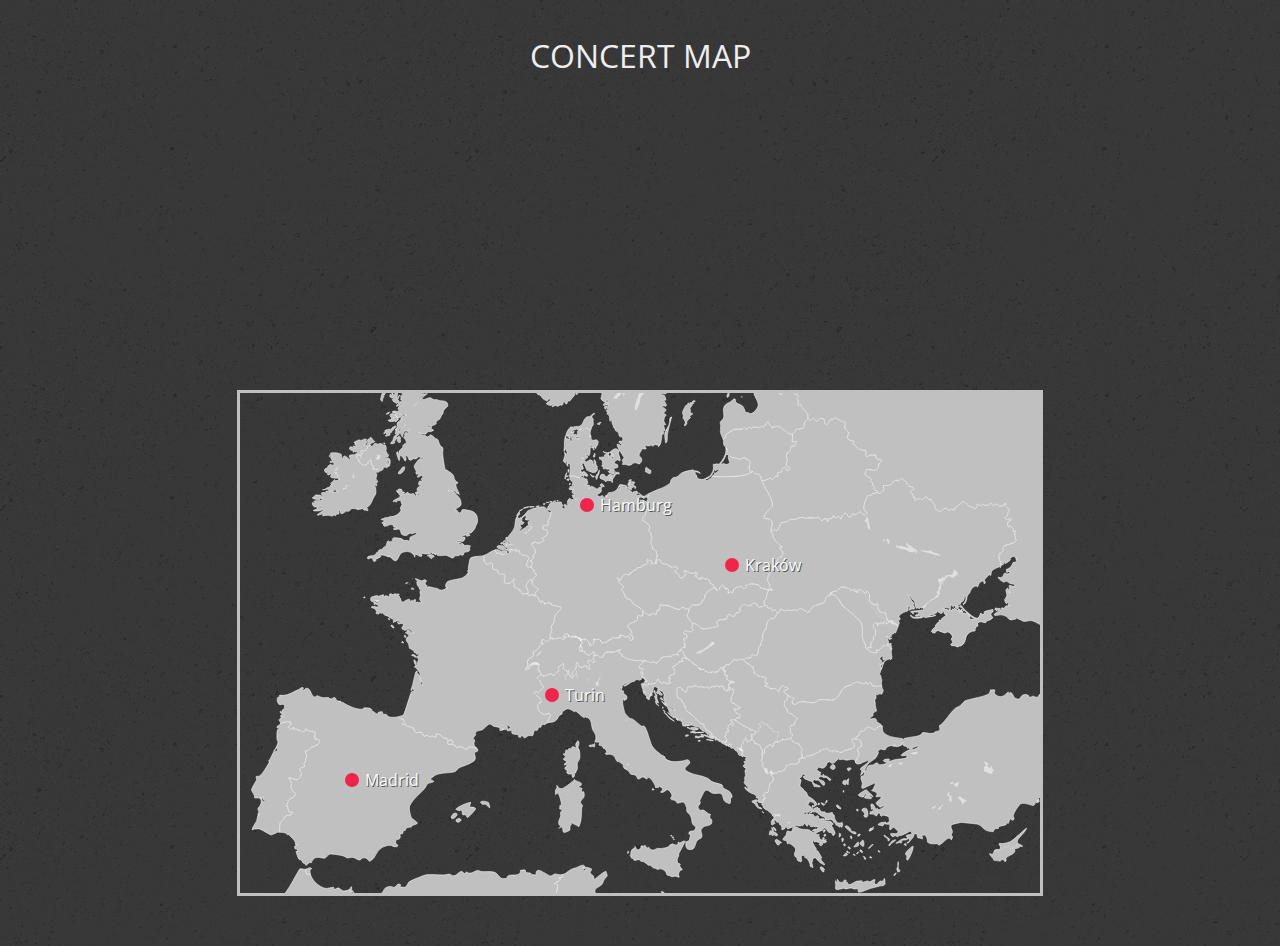
==== CSS_animaation_practice/index.html @ 10f18866 "Add files via upload" ====
<!DOCTYPE html>
<html>
    
	<head>
		<title>CSS3 Transitions and Animations — Practice</title>
		<meta name="viewport" content="width=device-width, initial-scale=1.0">
        <meta charset="utf-8">
        <link href="css/reset.css" rel="stylesheet">
        <link href="https://fonts.googleapis.com/css?family=Open+Sans:300" rel="stylesheet">
		<link href="css/style.css" rel="stylesheet">
	</head>
    
    <body>
        
        <h2>Concert Map</h2>
          <form id="form" action="" method="post">
            <h3>Information for booking tickets</h3>
          
                <input type="text" name="username" placeholder="Name">
                <input type="tel" name="Phone_number" placeholder="Phone_number">
                <input type="email" name="E-mail" placeholder="E-mail">
            
          <input type="submit" name="submit" value="Send"></input> 
        </form>
        
        <div id="concert-map" class='concert-map'>
            <div class="pin madrid">
                <span class="town">Madrid</span>
                <div class="popover">
                    <p class="place">Wizink Center</p>
                    <p class="date">October 7, 2017</p>
                    <a id="buttonOne" class="button" href="#">Buy tickets</a>
                </div>
            </div>
            
            <div class="pin turin">
                <span class="town">Turin</span>
                <div class="popover">
                    <p class="place">Pala Alpitour</p>
                    <p class="date">October 14, 2017</p>
                    <a id="buttonTwo" class="button" href="#">Buy tickets</a>
                </div>
            </div>
            <div class="pin hamburg">
                <span class="town">Hamburg</span>
                <div class="popover">
                    <p class="place">Barclaycard Arena</p>
                    <p class="date">November 6, 2017</p>
                    <a id="buttonThree" class="button" href="#">Buy tickets</a>
                </div>
            </div>
            <div class="pin krakow">
                <span class="town">Kraków</span>
                <div class="popover">
                    <p class="place">Tauron Arena</p>
                    <p class="date">November 12, 2017</p>
                    <a id="buttonFour" class="button" href="#">Buy tickets</a>
                </div>
            </div>
        </div>
      <script type="text/javascript" src="js/style.js"></script>
    </body>
</html>
---- CSS_animaation_practice/css/style.css ----
/*
CSS3 Transitions and Animations - Practice
*/

/* Keyframes */
@keyframes pinBeforeWave{
    from {
        width: 0;
        height: 0;
        margin-left: -2px;
        margin-top: -2px;
    }
    to{
        width: 40px;
        height: 40px;
        margin-left: -21px;
        margin-top: -21px;  
        opacity: 0;
    }
}

@keyframes pinAfterWave{
     from {
        width: 0;
        height: 0;
        margin-left: -2px;
        margin-top: -2px;
    }
    to{
        width: 66px;
        height: 66px;
        margin-left: -34px;
        margin-top: -34px;  
        opacity: 0;
    }
}
/* General */

body {
    font-family: 'Open Sans', Arial, sans-serif;
    font-size: 1em;
    color: #eee;
    background-color: #383838;
    background-image: url(../img/bg.png)
}
h2 {
    text-transform: uppercase;
    text-align: center;
    font-size: 32px;
    margin-top: 40px;
    margin-bottom: 40px;
}



/* Concert Map */

.concert-map {
    width: 800px;
    height: 500px;
    position: relative;
    margin: 50px auto;
    background-image: url(../img/concert-map.svg);
    background-repeat: no-repeat;
    background-size: cover;
    background-position-y: -300px;
    border: 3px solid #c0c0c0;
}
.pin {
    width: 14px;
    height: 14px;
    border-radius: 50%;
    background-color: #f3244a;
    position: absolute;
    cursor: pointer;
}
.pin:before,
.pin:after{
    content: " ";
    position: absolute;
    left: 50%;
    top: 50%;
    display: block;
    border-radius: 50%;
    border: 1px solid #f3244a;
    width: 0;
    height: 0;
    margin-left: -2px;
    margin-top: -2px;
}
.pin:before{
    animation: pinBeforeWave 1s ease-in infinite;
}
.pin:after{
    animation: pinAfterWave 1s ease-in infinite;
}
.pin:hover:before,
.pin:hover:after{
    animation-play-state: paused;
}
.pin.madrid {
    top: 380px;
    left: 105px;
}
.pin.turin {
    left: 305px;
    top: 295px;
}
.pin.hamburg {
    left: 340px;
    top: 105px;
}
.pin.krakow {
    left: 485px;
    top: 165px;
}
.pin .town {
    position: absolute;
    top: -1px;
    left: 20px;
    color: #fafafa;
    text-shadow: 1px 1px 0px #555555;
}
.pin .popover {
    visibility: hidden;
    opacity: 0;
    position: absolute;
    min-width: 150px;
    height: auto;
    background: #333;
    padding: 10px;
    bottom: 22px;
    left: -8px;
    box-shadow: 4px 4px 0px 0px rgba(33, 33, 33, 0.2);
    z-index: 3;
    transition: all 0.2s ease-in-out 0.5s;
    transform: rotateY(90deg);
}
.pin .popover:before {
    content: '';
    width: 10px;
    height: 10px;
    background: #333;
    position: absolute;
    bottom: -5px;
    -webkit-transform: rotateZ(45deg);
    -o-transform: rotateZ(45deg);
    -moz-transform: rotateZ(45deg);
    transform: rotateZ(45deg);
}
.pin:hover .popover{
    visibility: visible;
    opacity: 1;
    transition-delay: 0s;
    transform: rotateY(0deg);
}
.pin .popover .place {
    font-size: 12px;
    font-weight: bold;
    margin-bottom: 5px;
}
.pin .popover .date {
    font-size: 12px;
    font-style: italic;
}
.pin .popover .button {
    display: block;
    padding: 10px;
    margin-top: 10px;
    font-size: 12px;
    text-align: center;
    text-decoration: none;
    text-transform: uppercase;
    color: #fafafa;
    background-color: #f3244a;
    transition: all 0.2s ease-in-out;
}
.pin .popover .button:hover{
    background-color: #e10087;
}
form{
    display: flex;
    flex-direction: column;
    align-items: center;
    width: 40%;
    height: 60% ;
    background-color: #f3244a;
    position: relative;
    left: 30%;
    top: 0;
    z-index: 10;
    visibility: hidden;
    opacity: 0;
}
 h3{
    display: flex;
    width: 300px;
    height: 50px;
    word-wrap: break-word;
    align-items: center;
    font-size: 20px;
    font-weight: bold;
 }

input{
    width: 200px;
    display: block;
    height: 30px;
    font-size: 16px;
     margin: 5px 0;
   
}
.active{
    visibility: visible;
    opacity: 1;
    transform: translate(0%, 50%);
    transition-duration: 1s;

}
input[type="submit"]{
    display: block;
    width: 80px;
    height: 30px;
    border-radius: 10px;
}
input[type="submit"]:hover{
    color: #fff;
    background: #c0c0c0;
}
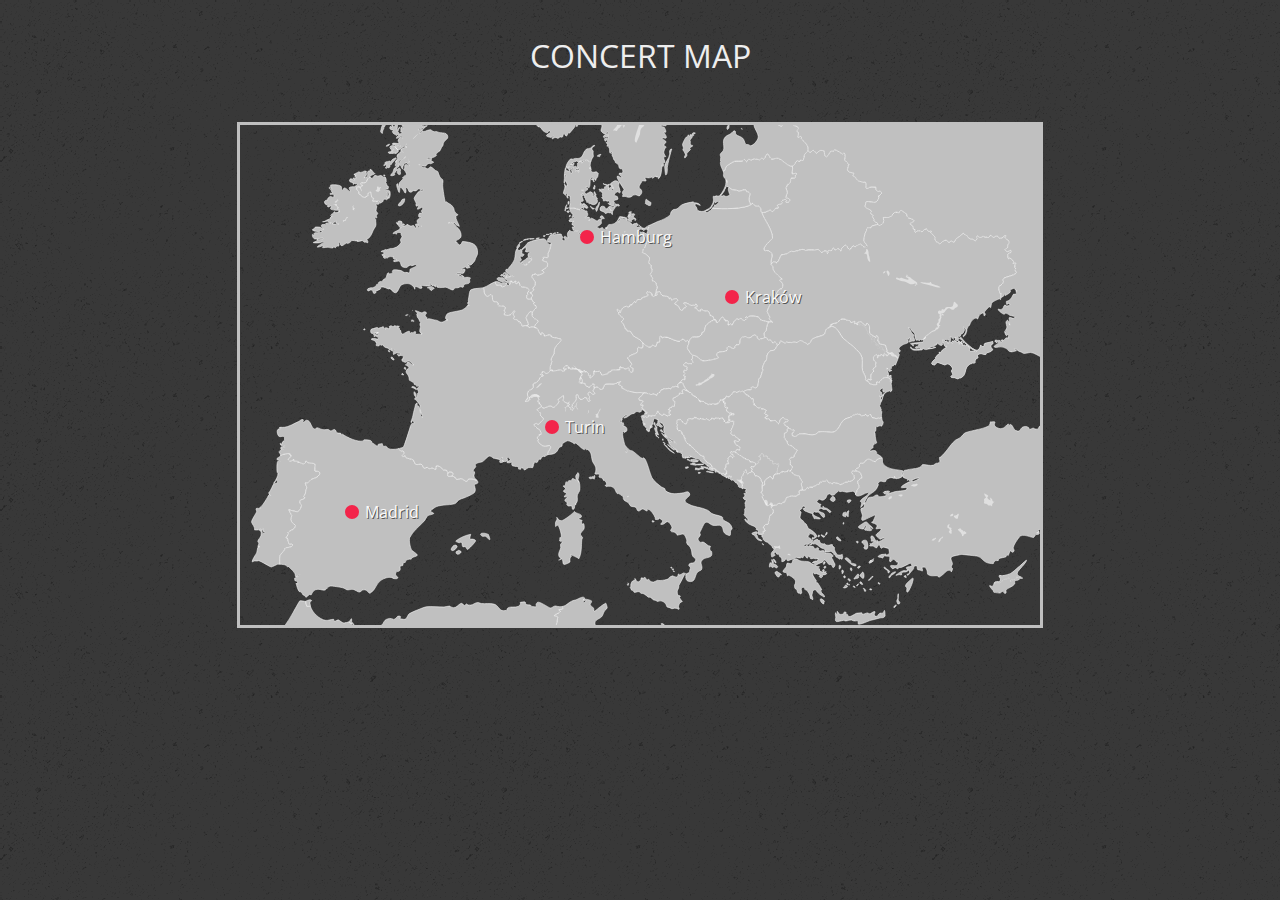
==== commit 0c5cd2f7: "Add files via upload" ====
--- a/CSS_animaation_practice/index.html
+++ b/CSS_animaation_practice/index.html
@@ -14,12 +14,36 @@
         
         <h2>Concert Map</h2>
           <form id="form" action="" method="post">
-            <h3>Information for booking tickets</h3>
-          
-                <input type="text" name="username" placeholder="Name">
-                <input type="tel" name="Phone_number" placeholder="Phone_number">
-                <input type="email" name="E-mail" placeholder="E-mail">
-            
+            <fieldset>
+            <h3 id="buttonFive">Information for booking tickets</h3>
+                <div class="field-group">
+                    <input type="text" name="username" placeholder="Name" required="required" id="name">
+                    <label for="name">Name</label>
+                </div>
+                <div  class="field-group"> 
+                    <input type="tel" name="Phone_number" placeholder="Phone_number" id="number" required="required">
+                    <label for="email">Phone number</label>
+                </div>
+                <div  class="field-group"> 
+                     <input type="email" name="E-mail" placeholder="E-mail" id="email">
+                     <label for="email">E-mail</label>
+                 </div>    
+
+                 <label>
+                     Number of tickets
+                     <select name="quantity" required>
+                         <option value="1" selected>1</option>
+                         <option value="2">2</option>
+                         <option value="3">3</option>
+                         <option value="4">4</option>
+                         <option value="5">5</option>
+                        </select>
+                 </label>
+                 <label>
+                    Comments
+                 <textarea name="comments"></textarea>
+                 </label>
+            </fieldset>
           <input type="submit" name="submit" value="Send"></input> 
         </form>
         
--- a/CSS_animaation_practice/css/style.css
+++ b/CSS_animaation_practice/css/style.css
@@ -78,8 +78,8 @@
 .pin:after{
     content: " ";
     position: absolute;
-    left: 50%;
-    top: 50%;
+    left: 54%;
+    top: 54%;
     display: block;
     border-radius: 50%;
     border: 1px solid #f3244a;
@@ -185,13 +185,18 @@
     width: 40%;
     height: 60% ;
     background-color: #f3244a;
-    position: relative;
+    position: absolute;
     left: 30%;
     top: 0;
     z-index: 10;
     visibility: hidden;
     opacity: 0;
 }
+.field-group{
+    position: relative;
+
+}
+
  h3{
     display: flex;
     width: 300px;
@@ -200,16 +205,55 @@
     align-items: center;
     font-size: 20px;
     font-weight: bold;
+    position: relative;
  }
+ h3:after{
+    content: "\00d7";
+    width: 30px;
+    height: 30px;
+    position: absolute;
+    left:130%;
+    top:10px;
+    background: #fff;
+    color: #000;
+    font-weight: bold;
+    font-size: 30px;
+    display: block;
+    text-align: center;
+ }
+ h3:hover:after{
+    cursor: pointer;
+
+ }
 
 input{
-    width: 200px;
+    width: 100%;
     display: block;
     height: 30px;
     font-size: 16px;
      margin: 5px 0;
+     position: relative;
    
 }
+input:focus {
+    outline: 0;
+}
+input + label{
+    min-width: 105px;
+    text-align: center;
+    position: absolute;
+    top: 34%;
+    left: 65%;
+    transition: 0.5s;
+    padding: 3px 8px;
+    color: #676767;
+    
+}
+input:placeholder-shown + label{
+    opacity: 0;
+    transform: translate(-100%);
+}
+
 .active{
     visibility: visible;
     opacity: 1;
@@ -226,4 +270,8 @@
 input[type="submit"]:hover{
     color: #fff;
     background: #c0c0c0;
-}+}
+textarea {
+    ;
+}
+
